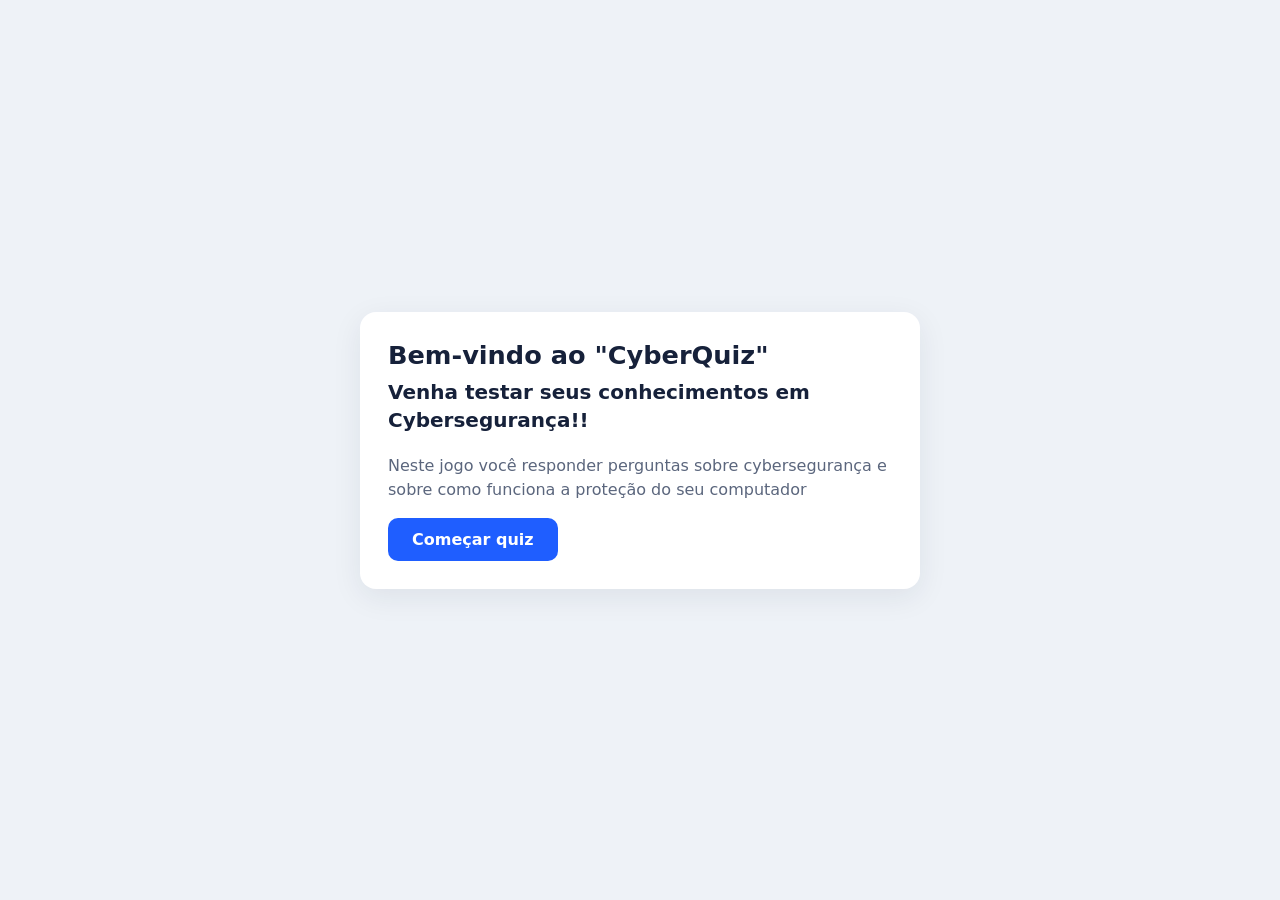
==== index.html @ d07fc926 "Alteração de arquivos" ====
<!DOCTYPE html>
<html lang="en">
<head>
    <meta charset="UTF-8">
    <meta name="viewport" content="width=device-width, initial-scale=1.0">
    <link rel="stylesheet" href="estilo.css">
    <title>CyberQuiz</title>
</head>
<body>

    <main class="quiz">

        <section id="inicio">
            <h1>Bem-vindo ao "CyberQuiz"</h1>
            <h2>Venha testar seus conhecimentos em Cybersegurança!!</h2>
            <p>Neste jogo você responder perguntas sobre cybersegurança e sobre como funciona a proteção do seu computador</p>
            <button class="botao" id="btnComecar">Começar quiz</button>
        </section>

    <!--Primeira pergunta-->
    <section id="jogo" class="hidden">
    <div class="barra"><div id="progresso"></div></div>
    <div class="contador" id="contador"></div>
    <h2 id="pergunta">O que é cibersegurança?</h2>
    <div id="opcoes"></div>
    <div class="rodape">
      <button class="botao hidden" id="btnProxima">Próxima</button>
    </div>
  </section>

  <section id="fim" class="hidden">
    <h1>Resultado</h1>
    <div class="placar" id="placar"></div>
    <p id="mensagem"></p>
    <button class="botao" id="btnReiniciar">Jogar de novo</button>
  </section>

  </main>


<script src="script.js"></script>
</body>
</html>
---- estilo.css ----
:root {
    --fundo: #eef2f7;
    --cartao: #ffffff;
    --texto: #16213a;
    --suave: #5b667d;
    --borda: #d5dce8;
    --destaque: #1f5eff;
    --certo: #12906f;
    --errado: #d1344f;
  }
  * { box-sizing: border-box; }
  body {
    margin: 0;
    min-height: 100vh;
    display: grid;
    place-items: center;
    padding: 16px;
    background: var(--fundo);
    color: var(--texto);
    font-family: system-ui, -apple-system, "Segoe UI", Roboto, sans-serif;
  }
  .quiz {
    width: 100%;
    max-width: 560px;
    background: var(--cartao);
    border-radius: 16px;
    padding: 28px;
    box-shadow: 0 8px 30px rgba(22, 33, 58, .08);
  }
  h1 { margin: 0 0 8px; font-size: 1.6rem; }
  h2 { margin: 0 0 20px; font-size: 1.25rem; line-height: 1.4; }
  p { color: var(--suave); line-height: 1.5; }
  .barra { height: 6px; background: var(--borda); border-radius: 3px; overflow: hidden; margin-bottom: 8px; }
  .barra div { height: 100%; width: 0; background: var(--destaque); transition: width .3s; }
  .contador { font-size: .85rem; color: var(--suave); margin-bottom: 16px; }
  .opcao {
    display: block;
    width: 100%;
    text-align: left;
    padding: 14px 16px;
    margin-bottom: 10px;
    font: inherit;
    color: inherit;
    background: #fff;
    border: 2px solid var(--borda);
    border-radius: 10px;
    cursor: pointer;
    transition: border-color .15s, background .15s;
  }
  .opcao:hover:not(:disabled) { border-color: var(--destaque); }
  .opcao:focus-visible, .botao:focus-visible { outline: 3px solid var(--destaque); outline-offset: 2px; }
  .opcao.certa { border-color: var(--certo); background: #e7f6f1; }
  .opcao.errada { border-color: var(--errado); background: #fbeaee; }
  .opcao:disabled { cursor: default; }
  .botao {
    padding: 12px 24px;
    font: inherit;
    font-weight: 600;
    color: #fff;
    background: var(--destaque);
    border: 0;
    border-radius: 10px;
    cursor: pointer;
  }
  .botao:hover { filter: brightness(1.1); }
  .rodape { margin-top: 16px; display: flex; justify-content: flex-end; min-height: 46px; }
  .placar { font-size: 3rem; font-weight: 700; margin: 8px 0; }
  .hidden { display: none; }
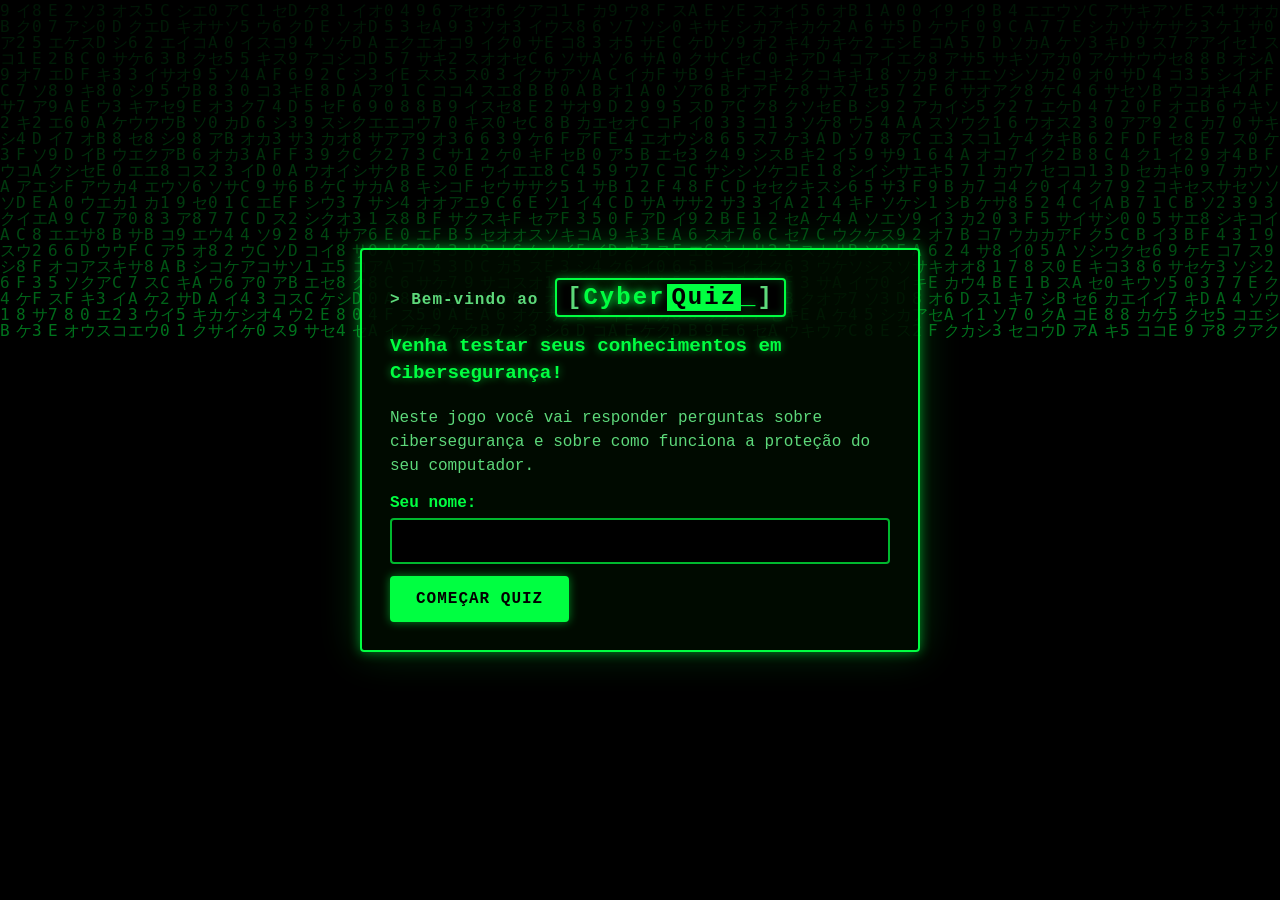
==== commit 68e78cb6: "Adição de mais perguntas" ====
--- a/index.html
+++ b/index.html
@@ -1,43 +1,282 @@
 <!DOCTYPE html>
-<html lang="en">
+<html lang="pt-BR">
 <head>
-    <meta charset="UTF-8">
-    <meta name="viewport" content="width=device-width, initial-scale=1.0">
-    <link rel="stylesheet" href="estilo.css">
-    <title>CyberQuiz</title>
+  <meta charset="UTF-8">
+  <meta name="viewport" content="width=device-width, initial-scale=1.0">
+  <link rel="stylesheet" href="css/estilo.css">
+  <title>CyberQuiz</title>
 </head>
 <body>
 
-    <main class="quiz">
-
-        <section id="inicio">
-            <h1>Bem-vindo ao "CyberQuiz"</h1>
-            <h2>Venha testar seus conhecimentos em Cybersegurança!!</h2>
-            <p>Neste jogo você responder perguntas sobre cybersegurança e sobre como funciona a proteção do seu computador</p>
-            <button class="botao" id="btnComecar">Começar quiz</button>
-        </section>
-
-    <!--Primeira pergunta-->
+  <canvas id="chuva" aria-hidden="true"></canvas>
+
+  <main class="quiz">
+
+    <!-- TELA INICIAL -->
+    <section id="inicio">
+  <h1 class="titulo-boasvindas">
+    Bem-vindo ao
+    <span class="logo" aria-label="CyberQuiz">
+      <span class="logo-colchete" aria-hidden="true">[</span><span aria-hidden="true">Cyber</span><span class="logo-quiz" aria-hidden="true">Quiz</span><span class="logo-cursor" aria-hidden="true">_</span><span class="logo-colchete" aria-hidden="true">]</span>
+    </span>
+  </h1>
+  <h2>Venha testar seus conhecimentos em Cibersegurança!</h2>
+  <p>Neste jogo você vai responder perguntas sobre cibersegurança e sobre como funciona a proteção do seu computador.</p>
+
+      <label for="nomeJogador">Seu nome:</label>
+      <input type="text" id="nomeJogador" maxlength="20" autocomplete="nickname">
+      <p id="erroNome" class="erro hidden" role="alert">Digite seu nome para começar.</p>
+      <p id="erroCarregar" class="erro hidden" role="alert"></p>
+
+      <button class="botao" id="btnComecar">Começar quiz</button>
+    </section>
+
+    <!-- TELA DO JOGO -->
     <section id="jogo" class="hidden">
-    <div class="barra"><div id="progresso"></div></div>
-    <div class="contador" id="contador"></div>
-    <h2 id="pergunta">O que é cibersegurança?</h2>
-    <div id="opcoes"></div>
-    <div class="rodape">
-      <button class="botao hidden" id="btnProxima">Próxima</button>
-    </div>
-  </section>
-
-  <section id="fim" class="hidden">
-    <h1>Resultado</h1>
-    <div class="placar" id="placar"></div>
-    <p id="mensagem"></p>
-    <button class="botao" id="btnReiniciar">Jogar de novo</button>
-  </section>
+      <div class="barra"><div id="progresso"></div></div>
+      <div class="contador" id="contador"></div>
+      <h2 id="pergunta" tabindex="-1"></h2>
+      <div id="opcoes"></div>
+
+      <div id="feedback" class="feedback hidden" aria-live="polite">
+        <p id="statusResposta" class="status"></p>
+        <p id="explicacao"></p>
+      </div>
+
+      <div class="rodape">
+        <button class="botao hidden" id="btnProxima">Próxima</button>
+      </div>
+    </section>
+
+    <!-- TELA FINAL -->
+    <section id="fim" class="hidden">
+      <h1 id="tituloFim" tabindex="-1">Resultado</h1>
+      <div class="placar" id="placar"></div>
+      <p id="mensagem"></p>
+
+      <h2>Ranking</h2>
+      <ol id="ranking"></ol>
+
+      <button class="botao" id="btnReiniciar">Jogar de novo</button>
+    </section>
 
   </main>
 
-
-<script src="script.js"></script>
+  <!-- Cópia de perguntas.json, usada só se o fetch falhar (abrindo via file://) -->
+  <script type="application/json" id="perguntas-backup">
+[
+  {
+    "texto": "O que é cibersegurança?",
+    "opcoes": [
+      "Criar sites e aplicativos",
+      "Proteger sistemas, redes e dados contra ameaças digitais",
+      "Aumentar a velocidade da internet",
+      "Programar jogos"
+    ],
+    "correta": 1,
+    "explicacao": "Cibersegurança é a prática de proteger sistemas, redes e dados contra ameaças digitais."
+  },
+  {
+    "texto": "O que é phishing?",
+    "opcoes": [
+      "Um golpe que tenta enganar as pessoas para obter informações",
+      "Um método de resfriamento do computador",
+      "Um tipo de memória RAM",
+      "Um protocolo de rede sem fio"
+    ],
+    "correta": 0,
+    "explicacao": "Phishing é um golpe que usa mensagens falsas para enganar a vítima e roubar dados."
+  },
+  {
+    "texto": "Qual destas práticas ajuda a proteger suas contas?",
+    "opcoes": [
+      "Usar a mesma senha em todos os sites",
+      "Compartilhar senhas com amigos",
+      "Utilizar senhas curtas e previsíveis",
+      "Usar senhas longas e exclusivas para cada conta"
+    ],
+    "correta": 3,
+    "explicacao": "Senhas longas e exclusivas evitam que o vazamento de uma conta comprometa as outras."
+  },
+  {
+    "texto": "Para que serve a autenticação de dois fatores (2FA)?",
+    "opcoes": [
+      "Duplicar a velocidade da conexão.",
+      "Adicionar uma etapa de verificação ao login.",
+      "Apagar arquivos temporários.",
+      "Desativar o antivírus."
+    ],
+    "correta": 1,
+    "explicacao": "O 2FA exige uma segunda verificação além da senha, o que dificulta o acesso de invasores mesmo que a senha vaze."
+  },
+  {
+    "texto": "Qual é a função de um firewall?",
+    "opcoes": [
+      "Recuperar arquivos apagados.",
+      "Criar cópias de segurança automaticamente em qualquer situação.",
+      "Filtrar o tráfego de rede conforme regras de segurança.",
+      "Substituir todas as atualizações do sistema."
+    ],
+    "correta": 2,
+    "explicacao": "O firewall permite ou bloqueia o tráfego de rede de acordo com regras de segurança definidas."
+  },
+  {
+    "texto": "O que é malware?",
+    "opcoes": [
+      "Um tipo de monitor.",
+      "Um método de compactação.",
+      "Um programa de edição de texto.",
+      "Um software desenvolvido para realizar ações maliciosas."
+    ],
+    "correta": 3,
+    "explicacao": "Malware (código malicioso) é qualquer software criado para causar danos, roubar dados ou obter acesso indevido."
+  },
+  {
+    "texto": "O que caracteriza um ransomware?",
+    "opcoes": [
+      "Um programa que pode bloquear ou criptografar dados e exigir resgate.",
+      "Uma ferramenta oficial de atualização.",
+      "Um protocolo para enviar e-mails.",
+      "Um sistema de refrigeração."
+    ],
+    "correta": 0,
+    "explicacao": "O ransomware sequestra os dados da vítima, bloqueando ou criptografando arquivos, e cobra um resgate para liberá-los."
+  },
+  {
+    "texto": "Para que serve uma VPN?",
+    "opcoes": [
+      "Garantir anonimato absoluto em qualquer situação.",
+      "Eliminar todos os vírus do dispositivo.",
+      "Criar um túnel de conexão protegido entre o dispositivo e um servidor VPN.",
+      "Substituir a senha do computador."
+    ],
+    "correta": 2,
+    "explicacao": "A VPN cria um túnel criptografado entre o dispositivo e o servidor VPN, mas não garante anonimato total nem remove vírus."
+  },
+  {
+    "texto": "O que é uma vulnerabilidade de segurança?",
+    "opcoes": [
+      "Uma cópia de segurança.",
+      "Uma fraqueza que pode ser explorada para comprometer um sistema.",
+      "Um tipo de cabo de rede.",
+      "Uma senha com muitos caracteres."
+    ],
+    "correta": 1,
+    "explicacao": "Vulnerabilidade é uma falha ou fraqueza em um sistema que pode ser explorada por um atacante."
+  },
+  {
+    "texto": "Por que é importante atualizar programas e sistemas operacionais?",
+    "opcoes": [
+      "Para remover a necessidade de senhas.",
+      "Para desativar todas as proteções.",
+      "Apenas para mudar a aparência.",
+      "Para corrigir falhas e melhorar a segurança."
+    ],
+    "correta": 3,
+    "explicacao": "As atualizações corrigem vulnerabilidades conhecidas, impedindo que sejam exploradas por atacantes."
+  },
+  {
+    "texto": "O que é engenharia social?",
+    "opcoes": [
+      "Manipular pessoas para obter informações ou induzi-las a realizar ações.",
+      "Montar peças físicas de um computador.",
+      "Programar exclusivamente robôs industriais.",
+      "Criar redes sociais."
+    ],
+    "correta": 0,
+    "explicacao": "Na engenharia social o atacante explora a confiança e o comportamento das pessoas, em vez de falhas técnicas."
+  },
+  {
+    "texto": "Qual é a diferença entre criptografia e hash?",
+    "opcoes": [
+      "Ambos sempre permitem recuperar o texto original sem uma chave.",
+      "Hash é usado apenas para acelerar a internet.",
+      "A criptografia pode ser revertida com a chave apropriada; o hash é projetado para ser unidirecional.",
+      "Não existe diferença técnica."
+    ],
+    "correta": 2,
+    "explicacao": "Dados criptografados podem ser decifrados com a chave correta. Já o hash gera uma \"impressão digital\" que não deve ser revertida."
+  },
+  {
+    "texto": "O que é um ataque de força bruta?",
+    "opcoes": [
+      "Um ataque que danifica fisicamente o computador.",
+      "Uma tentativa repetida de adivinhar senhas ou chaves usando muitas combinações.",
+      "Uma atualização de segurança.",
+      "Uma técnica de backup."
+    ],
+    "correta": 1,
+    "explicacao": "Na força bruta o atacante testa muitas combinações de senhas ou chaves até acertar. Senhas longas e exclusivas dificultam esse ataque."
+  },
+  {
+    "texto": "Para que serve o Nmap?",
+    "opcoes": [
+      "Editar vídeos.",
+      "Criar documentos de texto.",
+      "Recuperar senhas de qualquer site automaticamente.",
+      "Descobrir dispositivos, portas e serviços em redes autorizadas."
+    ],
+    "correta": 3,
+    "explicacao": "O Nmap é uma ferramenta de mapeamento de redes que identifica dispositivos, portas abertas e serviços. Deve ser usada só em redes autorizadas."
+  },
+  {
+    "texto": "O que é SQL Injection?",
+    "opcoes": [
+      "Uma falha em que entradas manipuladas podem alterar consultas SQL de uma aplicação.",
+      "Um método de resfriar bancos de dados.",
+      "Um sistema de autenticação de dois fatores.",
+      "Um tipo de cabo USB."
+    ],
+    "correta": 0,
+    "explicacao": "Na SQL Injection, dados manipulados enviados à aplicação alteram as consultas ao banco de dados. A defesa é validar entradas e usar consultas parametrizadas."
+  },
+  {
+    "texto": "Qual é a principal diferença entre HTTP e HTTPS?",
+    "opcoes": [
+      "HTTP sempre é mais seguro.",
+      "HTTPS só funciona em celulares.",
+      "HTTPS usa TLS para proteger a comunicação entre cliente e servidor.",
+      "HTTP não permite carregar imagens."
+    ],
+    "correta": 2,
+    "explicacao": "O HTTPS é o HTTP protegido por TLS, que criptografa os dados e ajuda a autenticar o servidor."
+  },
+  {
+    "texto": "O que caracteriza um ataque DDoS?",
+    "opcoes": [
+      "A instalação de uma atualização oficial.",
+      "O uso de múltiplos sistemas para sobrecarregar um serviço.",
+      "A criação de uma senha segura.",
+      "A criptografia de um único arquivo local."
+    ],
+    "correta": 1,
+    "explicacao": "No DDoS, muitos sistemas enviam tráfego ao mesmo tempo para sobrecarregar um serviço e deixá-lo indisponível."
+  },
+  {
+    "texto": "Qual é uma atitude mais segura ao usar Wi-Fi público?",
+    "opcoes": [
+      "Desativar todas as proteções do dispositivo.",
+      "Compartilhar arquivos com todos os usuários.",
+      "Acessar qualquer link recebido por mensagem.",
+      "Usar HTTPS, manter o dispositivo atualizado e evitar operações sensíveis em redes suspeitas."
+    ],
+    "correta": 3,
+    "explicacao": "Redes públicas são mais arriscadas. Use HTTPS, mantenha o dispositivo atualizado e evite operações sensíveis, como bancos."
+  },
+  {
+    "texto": "Você encontra uma falha de segurança em um site de terceiros. O que deve fazer?",
+    "opcoes": [
+      "Interromper testes não autorizados e comunicar a falha ao responsável.",
+      "Copiar os dados dos usuários para provar que a falha existe.",
+      "Publicar imediatamente todos os detalhes técnicos da falha.",
+      "Tentar acessar as contas de outros usuários."
+    ],
+    "correta": 0,
+    "explicacao": "O correto é parar os testes e avisar o responsável (divulgação responsável). Acessar dados de terceiros ou expor a falha publicamente pode causar danos e ser ilegal."
+  }
+]
+  </script>
+
+  <script src="script/script.js"></script>
 </body>
 </html>
--- a/css/estilo.css
+++ b/css/estilo.css
@@ -0,0 +1,194 @@
+:root {
+  --fundo: #000000;
+  --cartao: rgba(0, 12, 0, .88);
+  --texto: #b6ffc8;          /* verde bem claro: contraste altíssimo sobre preto */
+  --suave: #5dd97a;
+  --borda: #00b82e;
+  --borda-suave: #0b4a1a;
+  --destaque: #00ff41;       /* verde Matrix */
+  --no-destaque: #000000;    /* texto sobre fundo verde */
+  --certo: #00ff41;
+  --certo-bg: #003d12;
+  --errado: #ff5d73;
+  --errado-bg: #3a0a14;
+  --fonte: "Courier New", Courier, "Lucida Console", monospace;
+}
+
+* { box-sizing: border-box; }
+
+body {
+  margin: 0;
+  min-height: 100vh;
+  display: grid;
+  place-items: center;
+  padding: 16px;
+  background: var(--fundo);
+  color: var(--texto);
+  font-family: var(--fonte);
+}
+
+/* Chuva de caracteres no fundo (decorativa) */
+#chuva {
+  position: fixed;
+  inset: 0;
+  width: 100%;
+  height: 100%;
+  z-index: 0;
+  opacity: .45;
+  pointer-events: none;
+}
+
+.quiz {
+  position: relative;
+  z-index: 1;
+  width: 100%;
+  max-width: 560px;
+  background: var(--cartao);
+  border: 2px solid var(--destaque);
+  border-radius: 4px;
+  padding: 28px;
+  box-shadow: 0 0 12px rgba(0, 255, 65, .5), 0 0 40px rgba(0, 255, 65, .2);
+  overflow-wrap: anywhere;
+}
+
+h1, h2 { color: var(--destaque); text-shadow: 0 0 8px rgba(0, 255, 65, .6); }
+h1 { margin: 0 0 8px; font-size: 1.6rem; text-transform: uppercase; letter-spacing: 2px; }
+h2 { margin: 0 0 20px; font-size: 1.2rem; line-height: 1.4; }
+h1::before { content: "> "; }
+p { color: var(--suave); line-height: 1.5; }
+a { color: var(--destaque); }
+label { display: block; font-weight: 700; margin-bottom: 6px; color: var(--destaque); }
+
+/* Barra de progresso */
+.barra { height: 8px; background: var(--borda-suave); border: 1px solid var(--borda); margin-bottom: 8px; }
+.barra div { height: 100%; width: 0; background: var(--destaque); box-shadow: 0 0 8px var(--destaque); transition: width .3s; }
+.contador { font-size: .85rem; color: var(--suave); margin-bottom: 16px; }
+
+/* Campo de texto */
+input[type="text"] {
+  width: 100%;
+  padding: 12px 14px;
+  margin-bottom: 12px;
+  font: inherit;
+  color: var(--destaque);
+  background: #000;
+  border: 2px solid var(--borda);
+  border-radius: 4px;
+  caret-color: var(--destaque);
+}
+.erro { color: var(--errado); font-weight: 700; margin-top: 0; }
+
+/* Alternativas */
+.opcao {
+  display: block;
+  width: 100%;
+  text-align: left;
+  padding: 14px 16px;
+  margin-bottom: 10px;
+  font: inherit;
+  color: var(--texto);
+  background: #000;
+  border: 2px solid var(--borda);
+  border-radius: 4px;
+  cursor: pointer;
+  transition: border-color .15s, background .15s, box-shadow .15s;
+}
+.opcao:hover:not(:disabled) {
+  border-color: var(--destaque);
+  background: var(--certo-bg);
+  box-shadow: 0 0 10px rgba(0, 255, 65, .5);
+}
+
+/* Foco visível em todos os controles */
+.opcao:focus-visible,
+.botao:focus-visible,
+input:focus-visible,
+a:focus-visible,
+h1:focus-visible,
+h2:focus-visible {
+  outline: 3px solid #ffffff;
+  outline-offset: 3px;
+}
+
+/* Estados: cor + estilo de borda + ícone/texto no botão */
+.opcao.certa  { border: 3px solid var(--certo);  background: var(--certo-bg); font-weight: 700; color: var(--certo); }
+.opcao.errada { border: 3px dashed var(--errado); background: var(--errado-bg); color: var(--errado); }
+.opcao:disabled { cursor: default; }
+
+/* Feedback */
+.feedback {
+  margin-top: 16px;
+  padding: 14px 16px;
+  border: 2px solid var(--borda);
+  border-radius: 4px;
+  background: rgba(0, 40, 10, .6);
+}
+.feedback p { margin: 0 0 8px; }
+.status { font-weight: 700; color: var(--destaque); }
+
+/* Botões */
+.botao {
+  padding: 12px 24px;
+  font: inherit;
+  font-weight: 700;
+  text-transform: uppercase;
+  letter-spacing: 1px;
+  color: var(--no-destaque);
+  background: var(--destaque);
+  border: 2px solid var(--destaque);
+  border-radius: 4px;
+  cursor: pointer;
+  box-shadow: 0 0 10px rgba(0, 255, 65, .5);
+}
+.botao:hover { background: #000; color: var(--destaque); }
+
+.rodape { margin-top: 16px; display: flex; justify-content: flex-end; min-height: 46px; }
+.placar { font-size: 3rem; font-weight: 700; margin: 8px 0; color: var(--destaque); text-shadow: 0 0 12px var(--destaque); }
+#ranking { color: var(--texto); line-height: 1.8; padding-left: 28px; margin-bottom: 20px; }
+
+.hidden { display: none; }
+
+/* Respeita quem prefere menos animação */
+@media (prefers-reduced-motion: reduce) {
+  * { transition: none !important; }
+  #chuva { display: none; }
+  @media (prefers-reduced-motion: reduce) {
+  * { transition: none !important; }
+  #chuva { display: none; }
+  .logo-cursor { animation: none; }
+}
+}
+/* Logo CyberQuiz */
+.titulo-boasvindas {
+  font-size: 1rem;
+  text-transform: none;
+  letter-spacing: 1px;
+  color: var(--suave);
+  text-shadow: none;
+  margin-bottom: 16px;
+}
+
+.logo {
+  display: inline-block;
+  margin-left: 6px;
+  padding: 4px 10px;
+  font-size: 1.5rem;
+  font-weight: 700;
+  letter-spacing: 2px;
+  text-transform: none;
+  color: var(--destaque);
+  background: #000;
+  border: 2px solid var(--destaque);
+  border-radius: 4px;
+  text-shadow: 0 0 8px var(--destaque), 0 0 18px rgba(0, 255, 65, .6);
+  box-shadow: 0 0 10px rgba(0, 255, 65, .5), inset 0 0 8px rgba(0, 255, 65, .2);
+  white-space: nowrap;
+}
+
+.logo-colchete { color: var(--suave); text-shadow: none; }
+.logo-quiz { color: #000; background: var(--destaque); padding: 0 4px; margin-left: 2px; text-shadow: none; }
+.logo-cursor { animation: piscar 1s steps(1) infinite; }
+
+@keyframes piscar {
+  50% { opacity: 0; }
+}
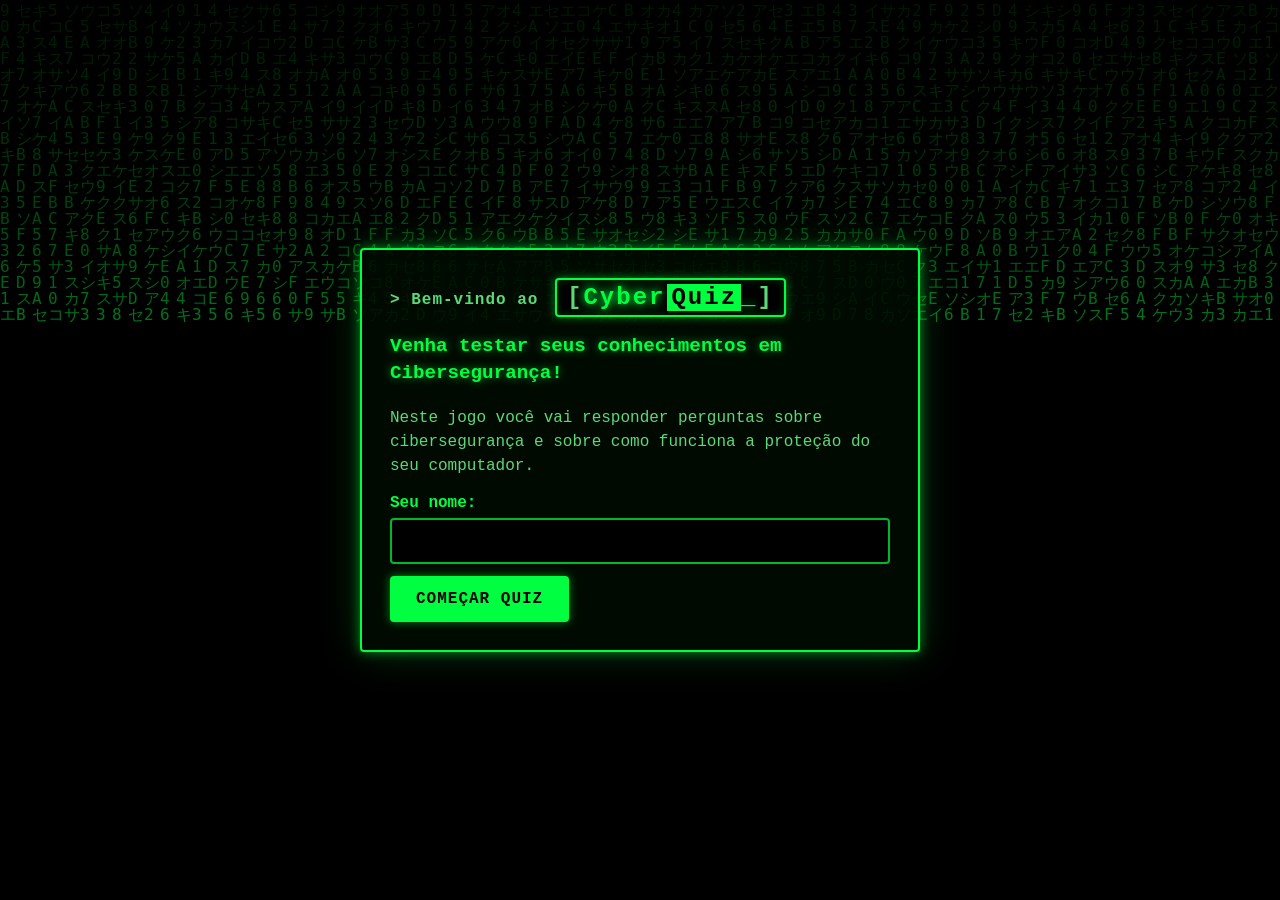
==== commit d72d5584: "Adição dos links nos feedbacks das respostas,sistema de pontuação e ranking ao final adicionado" ====
--- a/index.html
+++ b/index.html
@@ -41,6 +41,10 @@
       <div id="feedback" class="feedback hidden" aria-live="polite">
         <p id="statusResposta" class="status"></p>
         <p id="explicacao"></p>
+        <div id="fonteWrap" class="hidden">
+          <p class="fontes-titulo">Saiba mais (abre em nova aba):</p>
+          <ul id="listaFontes"></ul>
+        </div>
       </div>
 
       <div class="rodape">
@@ -74,7 +78,21 @@
       "Programar jogos"
     ],
     "correta": 1,
-    "explicacao": "Cibersegurança é a prática de proteger sistemas, redes e dados contra ameaças digitais."
+    "explicacao": "Cibersegurança é a prática de proteger sistemas, redes e dados contra ameaças digitais.",
+    "fontes": [
+      {
+        "nome": "Cartilha CERT.br (livro)",
+        "url": "https://cartilha.cert.br/livro/"
+      },
+      {
+        "nome": "Check Point",
+        "url": "https://www.checkpoint.com/pt/cyber-hub/cyber-security/what-is-cybersecurity/"
+      },
+      {
+        "nome": "Tecnoblog",
+        "url": "https://tecnoblog.net/536464/o-que-e-ciberseguranca/"
+      }
+    ]
   },
   {
     "texto": "O que é phishing?",
@@ -85,7 +103,21 @@
       "Um protocolo de rede sem fio"
     ],
     "correta": 0,
-    "explicacao": "Phishing é um golpe que usa mensagens falsas para enganar a vítima e roubar dados."
+    "explicacao": "Phishing é um golpe que usa mensagens falsas para enganar a vítima e roubar dados.",
+    "fontes": [
+      {
+        "nome": "Cartilha CERT.br (golpes)",
+        "url": "https://cartilha.cert.br/fasciculos/#golpes"
+      },
+      {
+        "nome": "Tray",
+        "url": "https://tray.com.br/escola/o-que-e-phishing/"
+      },
+      {
+        "nome": "InvestNews",
+        "url": "https://investnews.com.br/geral/roubo-de-dados-o-que-e-phishing-e-como-se-prevenir/"
+      }
+    ]
   },
   {
     "texto": "Qual destas práticas ajuda a proteger suas contas?",
@@ -96,7 +128,21 @@
       "Usar senhas longas e exclusivas para cada conta"
     ],
     "correta": 3,
-    "explicacao": "Senhas longas e exclusivas evitam que o vazamento de uma conta comprometa as outras."
+    "explicacao": "Senhas longas e exclusivas evitam que o vazamento de uma conta comprometa as outras.",
+    "fontes": [
+      {
+        "nome": "Cartilha CERT.br (autenticação)",
+        "url": "https://cartilha.cert.br/fasciculos/#autenticacao"
+      },
+      {
+        "nome": "CISA (PDF em português)",
+        "url": "https://www.cisa.gov/sites/default/files/publications/Portuguese%20-%20Cybersecurity%20Awareness%20Month%202021%20-%20Creating%20Passwords%20Tip%20Sheet.pdf"
+      },
+      {
+        "nome": "Estado de Minas",
+        "url": "https://www.em.com.br/tecnologia/2026/04/7403592-senhas-seguras-o-guia-definitivo-para-blindar-suas-contas-digitais.html"
+      }
+    ]
   },
   {
     "texto": "Para que serve a autenticação de dois fatores (2FA)?",
@@ -107,7 +153,21 @@
       "Desativar o antivírus."
     ],
     "correta": 1,
-    "explicacao": "O 2FA exige uma segunda verificação além da senha, o que dificulta o acesso de invasores mesmo que a senha vaze."
+    "explicacao": "O 2FA exige uma segunda verificação além da senha, o que dificulta o acesso de invasores mesmo que a senha vaze.",
+    "fontes": [
+      {
+        "nome": "Cartilha CERT.br (autenticação)",
+        "url": "https://cartilha.cert.br/fasciculos/#autenticacao"
+      },
+      {
+        "nome": "Canaltech",
+        "url": "https://canaltech.com.br/seguranca/o-que-e-autenticacao-de-dois-fatores-2fa/"
+      },
+      {
+        "nome": "Check Point",
+        "url": "https://www.checkpoint.com/pt/cyber-hub/network-security/what-is-two-factor-authentication-2fa/"
+      }
+    ]
   },
   {
     "texto": "Qual é a função de um firewall?",
@@ -118,7 +178,21 @@
       "Substituir todas as atualizações do sistema."
     ],
     "correta": 2,
-    "explicacao": "O firewall permite ou bloqueia o tráfego de rede de acordo com regras de segurança definidas."
+    "explicacao": "O firewall permite ou bloqueia o tráfego de rede de acordo com regras de segurança definidas.",
+    "fontes": [
+      {
+        "nome": "Cartilha CERT.br (livro)",
+        "url": "https://cartilha.cert.br/livro/"
+      },
+      {
+        "nome": "Check Point",
+        "url": "https://www.checkpoint.com/pt/definitions/what-is-firewall/"
+      },
+      {
+        "nome": "Fortinet",
+        "url": "https://www.fortinet.com/br/resources/cyberglossary/firewall"
+      }
+    ]
   },
   {
     "texto": "O que é malware?",
@@ -129,7 +203,17 @@
       "Um software desenvolvido para realizar ações maliciosas."
     ],
     "correta": 3,
-    "explicacao": "Malware (código malicioso) é qualquer software criado para causar danos, roubar dados ou obter acesso indevido."
+    "explicacao": "Malware (código malicioso) é qualquer software criado para causar danos, roubar dados ou obter acesso indevido.",
+    "fontes": [
+      {
+        "nome": "Cartilha CERT.br (códigos maliciosos)",
+        "url": "https://cartilha.cert.br/fasciculos/#codigos-maliciosos"
+      },
+      {
+        "nome": "Fortinet",
+        "url": "https://www.fortinet.com/br/resources/cyberglossary/malware"
+      }
+    ]
   },
   {
     "texto": "O que caracteriza um ransomware?",
@@ -140,7 +224,17 @@
       "Um sistema de refrigeração."
     ],
     "correta": 0,
-    "explicacao": "O ransomware sequestra os dados da vítima, bloqueando ou criptografando arquivos, e cobra um resgate para liberá-los."
+    "explicacao": "O ransomware sequestra os dados da vítima, bloqueando ou criptografando arquivos, e cobra um resgate para liberá-los.",
+    "fontes": [
+      {
+        "nome": "Cartilha CERT.br (ransomware)",
+        "url": "https://cartilha.cert.br/ransomware/"
+      },
+      {
+        "nome": "Fortinet",
+        "url": "https://www.fortinet.com/br/resources/cyberglossary/ransomware-attacks"
+      }
+    ]
   },
   {
     "texto": "Para que serve uma VPN?",
@@ -151,7 +245,21 @@
       "Substituir a senha do computador."
     ],
     "correta": 2,
-    "explicacao": "A VPN cria um túnel criptografado entre o dispositivo e o servidor VPN, mas não garante anonimato total nem remove vírus."
+    "explicacao": "A VPN cria um túnel criptografado entre o dispositivo e o servidor VPN, mas não garante anonimato total nem remove vírus.",
+    "fontes": [
+      {
+        "nome": "Cartilha CERT.br (privacidade)",
+        "url": "https://cartilha.cert.br/fasciculos/#privacidade"
+      },
+      {
+        "nome": "Microsoft Azure",
+        "url": "https://azure.microsoft.com/pt-br/resources/cloud-computing-dictionary/what-is-vpn"
+      },
+      {
+        "nome": "Zscaler",
+        "url": "https://www.zscaler.com/br/zpedia/what-is-a-vpn"
+      }
+    ]
   },
   {
     "texto": "O que é uma vulnerabilidade de segurança?",
@@ -162,7 +270,21 @@
       "Uma senha com muitos caracteres."
     ],
     "correta": 1,
-    "explicacao": "Vulnerabilidade é uma falha ou fraqueza em um sistema que pode ser explorada por um atacante."
+    "explicacao": "Vulnerabilidade é uma falha ou fraqueza em um sistema que pode ser explorada por um atacante.",
+    "fontes": [
+      {
+        "nome": "Cartilha CERT.br (livro)",
+        "url": "https://cartilha.cert.br/livro/"
+      },
+      {
+        "nome": "WatchGuard",
+        "url": "https://www.watchguard.com/br/wgrd-news/blog/o-que-e-uma-vulnerabilidade-na-ciberseguranca"
+      },
+      {
+        "nome": "UFRN - Segurança em Redes (PDF)",
+        "url": "https://hmateriais.imd.ufrn.br/materialV2/assets/download/seguranca-em-redes/01-introducao-a-seguranca-SEGURANCA-EM-REDES-IMD.pdf"
+      }
+    ]
   },
   {
     "texto": "Por que é importante atualizar programas e sistemas operacionais?",
@@ -173,7 +295,21 @@
       "Para corrigir falhas e melhorar a segurança."
     ],
     "correta": 3,
-    "explicacao": "As atualizações corrigem vulnerabilidades conhecidas, impedindo que sejam exploradas por atacantes."
+    "explicacao": "As atualizações corrigem vulnerabilidades conhecidas, impedindo que sejam exploradas por atacantes.",
+    "fontes": [
+      {
+        "nome": "Cartilha CERT.br (computadores)",
+        "url": "https://cartilha.cert.br/fasciculos/#computadores"
+      },
+      {
+        "nome": "TecMundo",
+        "url": "https://www.tecmundo.com.br/produto/177375-voce-deve-atualizar-softwares-frequencia.htm"
+      },
+      {
+        "nome": "WeLiveSecurity (ESET)",
+        "url": "https://www.welivesecurity.com/br/2017/07/18/patches-e-atualizacoes/"
+      }
+    ]
   },
   {
     "texto": "O que é engenharia social?",
@@ -184,7 +320,21 @@
       "Criar redes sociais."
     ],
     "correta": 0,
-    "explicacao": "Na engenharia social o atacante explora a confiança e o comportamento das pessoas, em vez de falhas técnicas."
+    "explicacao": "Na engenharia social o atacante explora a confiança e o comportamento das pessoas, em vez de falhas técnicas.",
+    "fontes": [
+      {
+        "nome": "Cartilha CERT.br (golpes)",
+        "url": "https://cartilha.cert.br/fasciculos/#golpes"
+      },
+      {
+        "nome": "ESET",
+        "url": "https://www.eset.com/br/blog/cultura/o-que-e-engenharia-social/"
+      },
+      {
+        "nome": "Tray",
+        "url": "https://tray.com.br/escola/engenharia-social/"
+      }
+    ]
   },
   {
     "texto": "Qual é a diferença entre criptografia e hash?",
@@ -195,7 +345,21 @@
       "Não existe diferença técnica."
     ],
     "correta": 2,
-    "explicacao": "Dados criptografados podem ser decifrados com a chave correta. Já o hash gera uma \"impressão digital\" que não deve ser revertida."
+    "explicacao": "Dados criptografados podem ser decifrados com a chave correta. Já o hash gera uma \"impressão digital\" que não deve ser revertida.",
+    "fontes": [
+      {
+        "nome": "Cartilha CERT.br (livro)",
+        "url": "https://cartilha.cert.br/livro/"
+      },
+      {
+        "nome": "TabNews",
+        "url": "https://www.tabnews.com.br/RomeuGomesDev/criptografia-e-hashs-aplicacoes-praticas"
+      },
+      {
+        "nome": "UFES (PDF)",
+        "url": "https://mostra.inf.ufes.br/compsoc_pdc_20232/senhas_digitais/etapa1_senhas.pdf"
+      }
+    ]
   },
   {
     "texto": "O que é um ataque de força bruta?",
@@ -206,7 +370,21 @@
       "Uma técnica de backup."
     ],
     "correta": 1,
-    "explicacao": "Na força bruta o atacante testa muitas combinações de senhas ou chaves até acertar. Senhas longas e exclusivas dificultam esse ataque."
+    "explicacao": "Na força bruta o atacante testa muitas combinações de senhas ou chaves até acertar. Senhas longas e exclusivas dificultam esse ataque.",
+    "fontes": [
+      {
+        "nome": "Cartilha CERT.br (livro)",
+        "url": "https://cartilha.cert.br/livro/"
+      },
+      {
+        "nome": "Cloudflare",
+        "url": "https://www.cloudflare.com/pt-br/learning/bots/brute-force-attack/"
+      },
+      {
+        "nome": "Fortinet",
+        "url": "https://www.fortinet.com/br/resources/cyberglossary/brute-force-attack"
+      }
+    ]
   },
   {
     "texto": "Para que serve o Nmap?",
@@ -217,7 +395,17 @@
       "Descobrir dispositivos, portas e serviços em redes autorizadas."
     ],
     "correta": 3,
-    "explicacao": "O Nmap é uma ferramenta de mapeamento de redes que identifica dispositivos, portas abertas e serviços. Deve ser usada só em redes autorizadas."
+    "explicacao": "O Nmap é uma ferramenta de mapeamento de redes que identifica dispositivos, portas abertas e serviços. Deve ser usada só em redes autorizadas.",
+    "fontes": [
+      {
+        "nome": "Nmap (manual oficial)",
+        "url": "https://nmap.org/book/man.html"
+      },
+      {
+        "nome": "man7.org (manual Linux)",
+        "url": "https://www.man7.org/linux/man-pages/man1/nmap.1.html"
+      }
+    ]
   },
   {
     "texto": "O que é SQL Injection?",
@@ -228,7 +416,17 @@
       "Um tipo de cabo USB."
     ],
     "correta": 0,
-    "explicacao": "Na SQL Injection, dados manipulados enviados à aplicação alteram as consultas ao banco de dados. A defesa é validar entradas e usar consultas parametrizadas."
+    "explicacao": "Na SQL Injection, dados manipulados enviados à aplicação alteram as consultas ao banco de dados. A defesa é validar entradas e usar consultas parametrizadas.",
+    "fontes": [
+      {
+        "nome": "Check Point",
+        "url": "https://www.checkpoint.com/pt/cyber-hub/cyber-security/what-is-cyber-attack/what-is-sql-injection-sqli/"
+      },
+      {
+        "nome": "HackerDNA",
+        "url": "https://hackerdna.com/pt-br/blog/sql-injection-tutorial"
+      }
+    ]
   },
   {
     "texto": "Qual é a principal diferença entre HTTP e HTTPS?",
@@ -239,7 +437,21 @@
       "HTTP não permite carregar imagens."
     ],
     "correta": 2,
-    "explicacao": "O HTTPS é o HTTP protegido por TLS, que criptografa os dados e ajuda a autenticar o servidor."
+    "explicacao": "O HTTPS é o HTTP protegido por TLS, que criptografa os dados e ajuda a autenticar o servidor.",
+    "fontes": [
+      {
+        "nome": "Cartilha CERT.br (livro)",
+        "url": "https://cartilha.cert.br/livro/"
+      },
+      {
+        "nome": "Cloudflare (HTTP x HTTPS)",
+        "url": "https://www.cloudflare.com/pt-br/learning/ssl/why-is-http-not-secure/"
+      },
+      {
+        "nome": "Cloudflare (o que é HTTPS)",
+        "url": "https://www.cloudflare.com/pt-br/learning/ssl/what-is-https/"
+      }
+    ]
   },
   {
     "texto": "O que caracteriza um ataque DDoS?",
@@ -250,7 +462,21 @@
       "A criptografia de um único arquivo local."
     ],
     "correta": 1,
-    "explicacao": "No DDoS, muitos sistemas enviam tráfego ao mesmo tempo para sobrecarregar um serviço e deixá-lo indisponível."
+    "explicacao": "No DDoS, muitos sistemas enviam tráfego ao mesmo tempo para sobrecarregar um serviço e deixá-lo indisponível.",
+    "fontes": [
+      {
+        "nome": "Cartilha CERT.br (livro)",
+        "url": "https://cartilha.cert.br/livro/"
+      },
+      {
+        "nome": "Check Point",
+        "url": "https://www.checkpoint.com/pt/definitions/what-is-ddos/"
+      },
+      {
+        "nome": "NordVPN",
+        "url": "https://nordvpn.com/pt-br/blog/o-que-e-ataque-ddos/"
+      }
+    ]
   },
   {
     "texto": "Qual é uma atitude mais segura ao usar Wi-Fi público?",
@@ -261,7 +487,21 @@
       "Usar HTTPS, manter o dispositivo atualizado e evitar operações sensíveis em redes suspeitas."
     ],
     "correta": 3,
-    "explicacao": "Redes públicas são mais arriscadas. Use HTTPS, mantenha o dispositivo atualizado e evite operações sensíveis, como bancos."
+    "explicacao": "Redes públicas são mais arriscadas. Use HTTPS, mantenha o dispositivo atualizado e evite operações sensíveis, como bancos.",
+    "fontes": [
+      {
+        "nome": "Cartilha CERT.br (privacidade)",
+        "url": "https://cartilha.cert.br/fasciculos/#privacidade"
+      },
+      {
+        "nome": "Santander",
+        "url": "https://www.santander.com.br/blog/wi-fi-publico-riscos"
+      },
+      {
+        "nome": "Serasa",
+        "url": "https://www.serasa.com.br/premium/blog/wi-fi-publico-como-usa-lo-com-seguranca-evitar-golpes/"
+      }
+    ]
   },
   {
     "texto": "Você encontra uma falha de segurança em um site de terceiros. O que deve fazer?",
@@ -272,7 +512,21 @@
       "Tentar acessar as contas de outros usuários."
     ],
     "correta": 0,
-    "explicacao": "O correto é parar os testes e avisar o responsável (divulgação responsável). Acessar dados de terceiros ou expor a falha publicamente pode causar danos e ser ilegal."
+    "explicacao": "O correto é parar os testes e avisar o responsável (divulgação responsável). Acessar dados de terceiros ou expor a falha publicamente pode causar danos e ser ilegal.",
+    "fontes": [
+      {
+        "nome": "CERT.br",
+        "url": "https://cert.br/"
+      },
+      {
+        "nome": "TecMundo (explica divulgação responsável)",
+        "url": "https://www.tecmundo.com.br/seguranca/413739-chrome-corrige-falha-inedita-utilizada-em-ataques-criminosos-saiba-como-atualizar.htm"
+      },
+      {
+        "nome": "DEV Community (em inglês)",
+        "url": "https://dev.to/pawanjswal/how-to-report-a-security-vulnerability-responsibly-53o4"
+      }
+    ]
   }
 ]
   </script>
--- a/css/estilo.css
+++ b/css/estilo.css
@@ -191,4 +191,8 @@
 
 @keyframes piscar {
   50% { opacity: 0; }
-}+}
+
+/* Lista de fontes no feedback */
+.fontes-titulo { margin: 8px 0 4px; font-weight: 700; }
+#listaFontes { margin: 0; padding-left: 22px; line-height: 1.6; }
